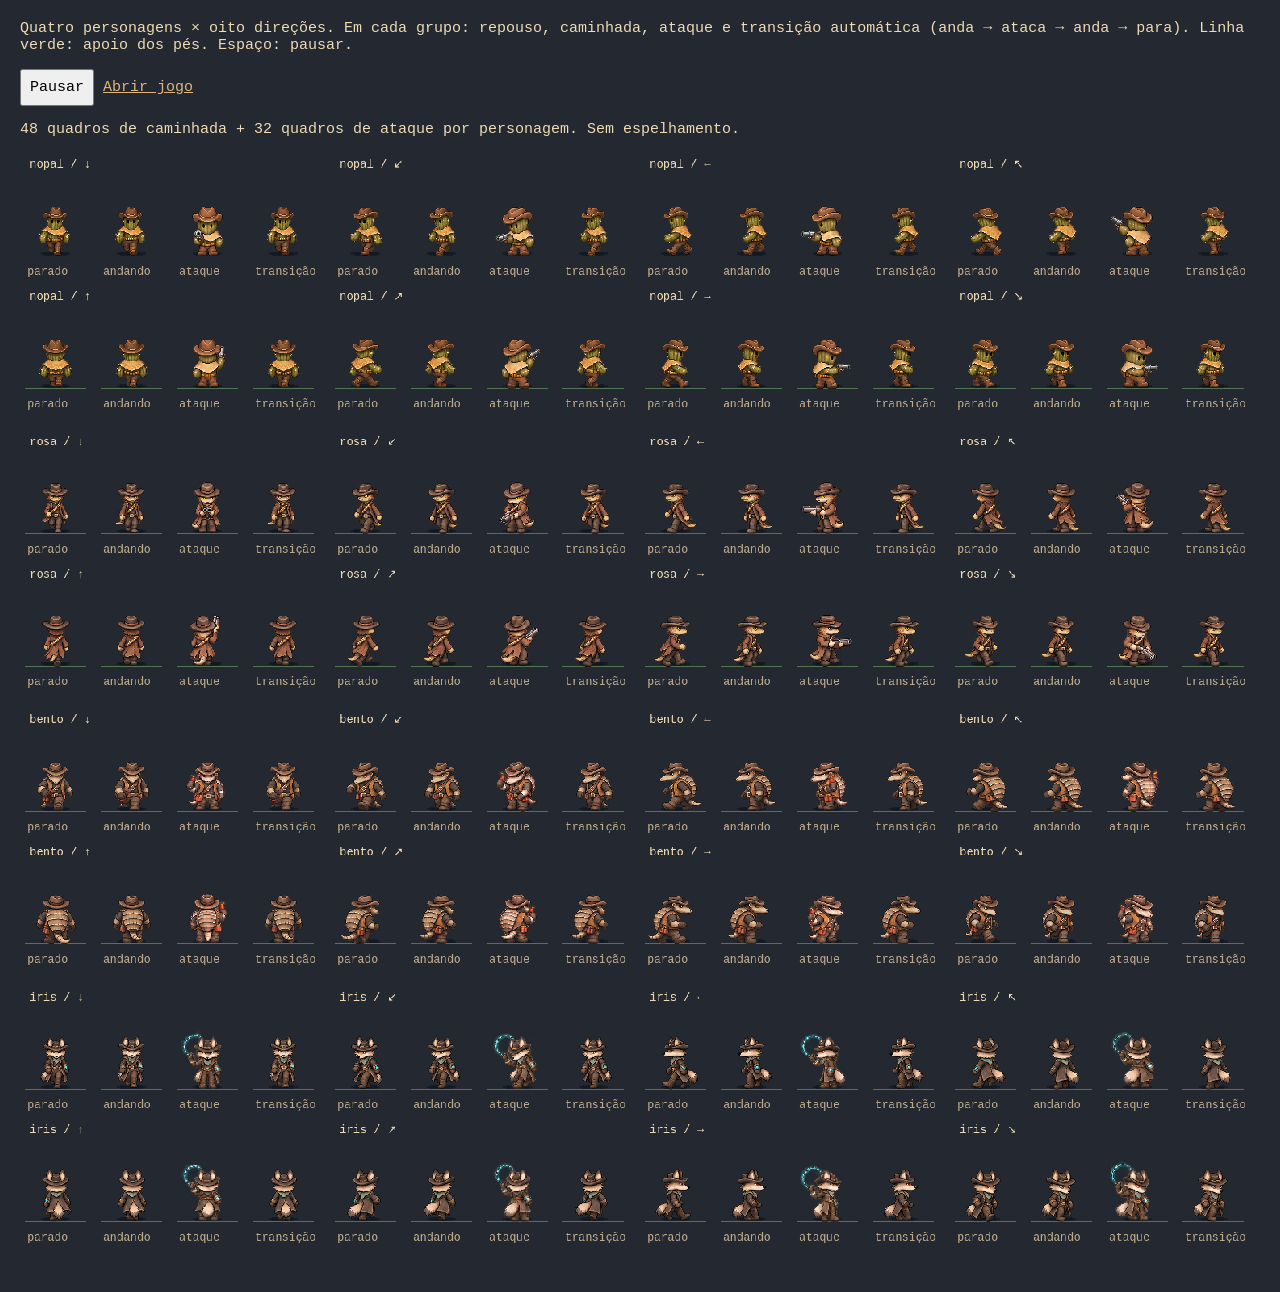
==== tools/hero-preview.html @ b4415a39 "atualização de sprites" ====
<!doctype html><html lang="pt-BR"><meta charset="utf-8"><title>Quatro personagens — sequências e transições</title>
<style>body{background:#242830;color:#efdbb4;font:15px monospace;margin:20px}canvas{image-rendering:pixelated;max-width:100%;height:auto}button{font:inherit;padding:8px}a{color:#deb67b}</style>
<p>Quatro personagens × oito direções. Em cada grupo: repouso, caminhada, ataque e transição automática (anda → ataca → anda → para). Linha verde: apoio dos pés. Espaço: pausar.</p>
<button id="pause">Pausar</button> <a href="../index.html">Abrir jogo</a><p id="status">Carregando…</p><canvas width="1536" height="1376"></canvas>
<script src="../js/hero_sprite.js"></script>
<script src="../assets/characters/nopal/atlas.js?v=attack-zip-2"></script><script src="../js/nopal_sprite.js?v=attack-zip-2"></script>
<script src="../assets/characters/rosa/atlas.js?v=attack-zip-2"></script><script src="../js/rosa_sprite.js?v=attack-zip-2"></script>
<script src="../assets/characters/bento/atlas.js?v=attack-zip-2"></script><script src="../js/bento_sprite.js?v=attack-zip-2"></script>
<script src="../assets/characters/iris/atlas.js?v=attack-zip-2"></script><script src="../js/iris_sprite.js?v=attack-zip-2"></script>
<script>
const sprites=[NopalSprite,RosaSprite,BentoSprite,IrisSprite],ids=['nopal','rosa','bento','iris'],g=document.querySelector('canvas').getContext('2d');let time=0,previous=0,paused=false;
function toggle(){paused=!paused;document.querySelector('button').textContent=paused?'Continuar':'Pausar'}
document.querySelector('button').onclick=toggle;onkeydown=e=>{if(e.code==='Space'){e.preventDefault();toggle()}};
function paint(now){if(!paused)time+=Math.min(.05,(now-previous)/1000);previous=now;
 g.fillStyle='#242830';g.fillRect(0,0,1536,1376);g.font='14px monospace';
 const ready=sprites.every(s=>s.status().ready);document.querySelector('#status').textContent=ready?'48 quadros de caminhada + 32 quadros de ataque por personagem. Sem espelhamento.':'Carregando…';
 sprites.forEach((s,i)=>{for(let dir=0;dir<8;dir++){
  const x=(dir%4)*384,y=i*344+Math.floor(dir/4)*164;g.fillStyle='#efdbb4';g.fillText(ids[i]+' / '+['↓','↙','←','↖','↑','↗','→','↘'][dir],x+12,y+18);
  for(let mode=0;mode<4;mode++){
   const cx=x+44+mode*94,cy=y+105,phase=time%2.8;
   const p={characterId:ids[i],visualDirection:dir,visualMoving:mode===1||mode===3&&phase<2.1,visualWalkTime:time,invuln:0};
   if(mode===2){p.heroAttackAt=time-(time%.65);p.heroAttackAngle=Math.PI/2+dir*Math.PI/4}
   if(mode===3){p.heroAttackAt=time-phase+.7;p.heroAttackAngle=Math.PI/2+dir*Math.PI/4}
   g.fillStyle='#527354';g.fillRect(cx-38,cy+22,76,1);s.draw(g,p,cx,cy,time);
   g.fillStyle='#baa98b';g.fillText(['parado','andando','ataque','transição'][mode],cx-35,y+151);
  }
 }});requestAnimationFrame(paint)
}requestAnimationFrame(paint);
</script></html>
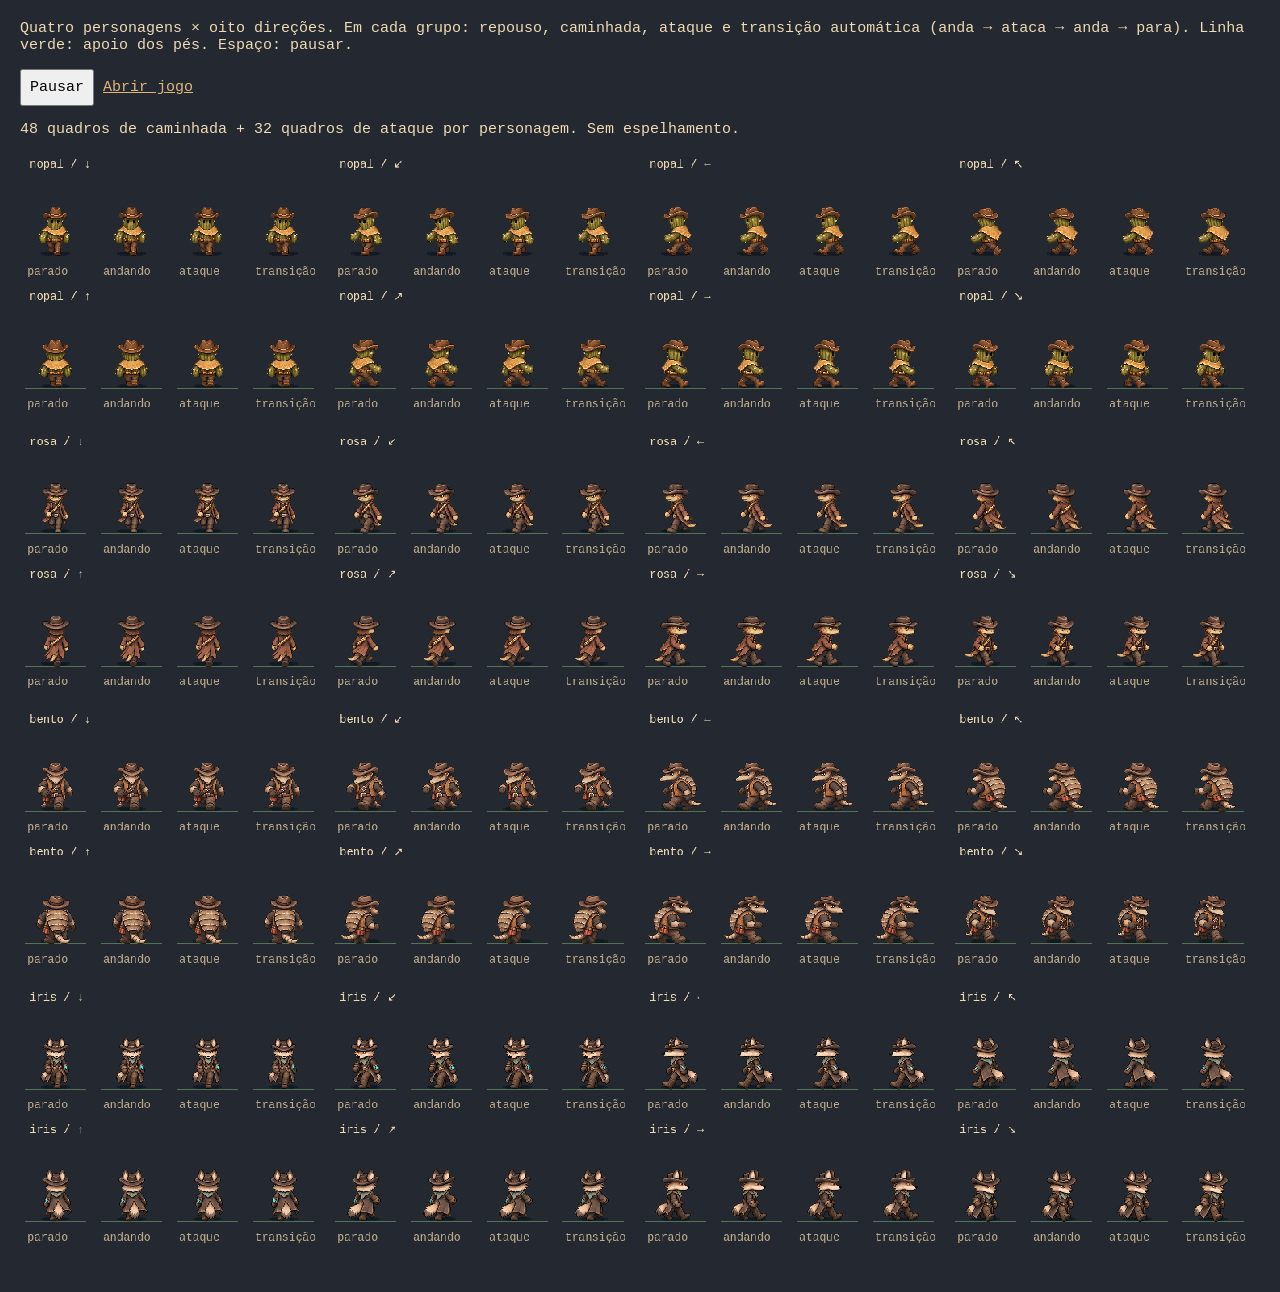
==== commit 769b3db7: "atualização de sprites" ====
--- a/tools/hero-preview.html
+++ b/tools/hero-preview.html
@@ -2,11 +2,11 @@
 <style>body{background:#242830;color:#efdbb4;font:15px monospace;margin:20px}canvas{image-rendering:pixelated;max-width:100%;height:auto}button{font:inherit;padding:8px}a{color:#deb67b}</style>
 <p>Quatro personagens × oito direções. Em cada grupo: repouso, caminhada, ataque e transição automática (anda → ataca → anda → para). Linha verde: apoio dos pés. Espaço: pausar.</p>
 <button id="pause">Pausar</button> <a href="../index.html">Abrir jogo</a><p id="status">Carregando…</p><canvas width="1536" height="1376"></canvas>
-<script src="../js/hero_sprite.js"></script>
-<script src="../assets/characters/nopal/atlas.js?v=attack-zip-2"></script><script src="../js/nopal_sprite.js?v=attack-zip-2"></script>
-<script src="../assets/characters/rosa/atlas.js?v=attack-zip-2"></script><script src="../js/rosa_sprite.js?v=attack-zip-2"></script>
-<script src="../assets/characters/bento/atlas.js?v=attack-zip-2"></script><script src="../js/bento_sprite.js?v=attack-zip-2"></script>
-<script src="../assets/characters/iris/atlas.js?v=attack-zip-2"></script><script src="../js/iris_sprite.js?v=attack-zip-2"></script>
+<script src="../js/hero_sprite.js?v=9be5f12971d1"></script>
+<script src="../assets/characters/nopal/atlas.js?v=f9db617f531f"></script><script src="../js/nopal_sprite.js?v=aa68fd04f9b2"></script>
+<script src="../assets/characters/rosa/atlas.js?v=0603495db605"></script><script src="../js/rosa_sprite.js?v=4b9fb126db58"></script>
+<script src="../assets/characters/bento/atlas.js?v=13d99570e133"></script><script src="../js/bento_sprite.js?v=91dee4334da2"></script>
+<script src="../assets/characters/iris/atlas.js?v=35b7ec3ecb8e"></script><script src="../js/iris_sprite.js?v=542cecf246bf"></script>
 <script>
 const sprites=[NopalSprite,RosaSprite,BentoSprite,IrisSprite],ids=['nopal','rosa','bento','iris'],g=document.querySelector('canvas').getContext('2d');let time=0,previous=0,paused=false;
 function toggle(){paused=!paused;document.querySelector('button').textContent=paused?'Continuar':'Pausar'}
